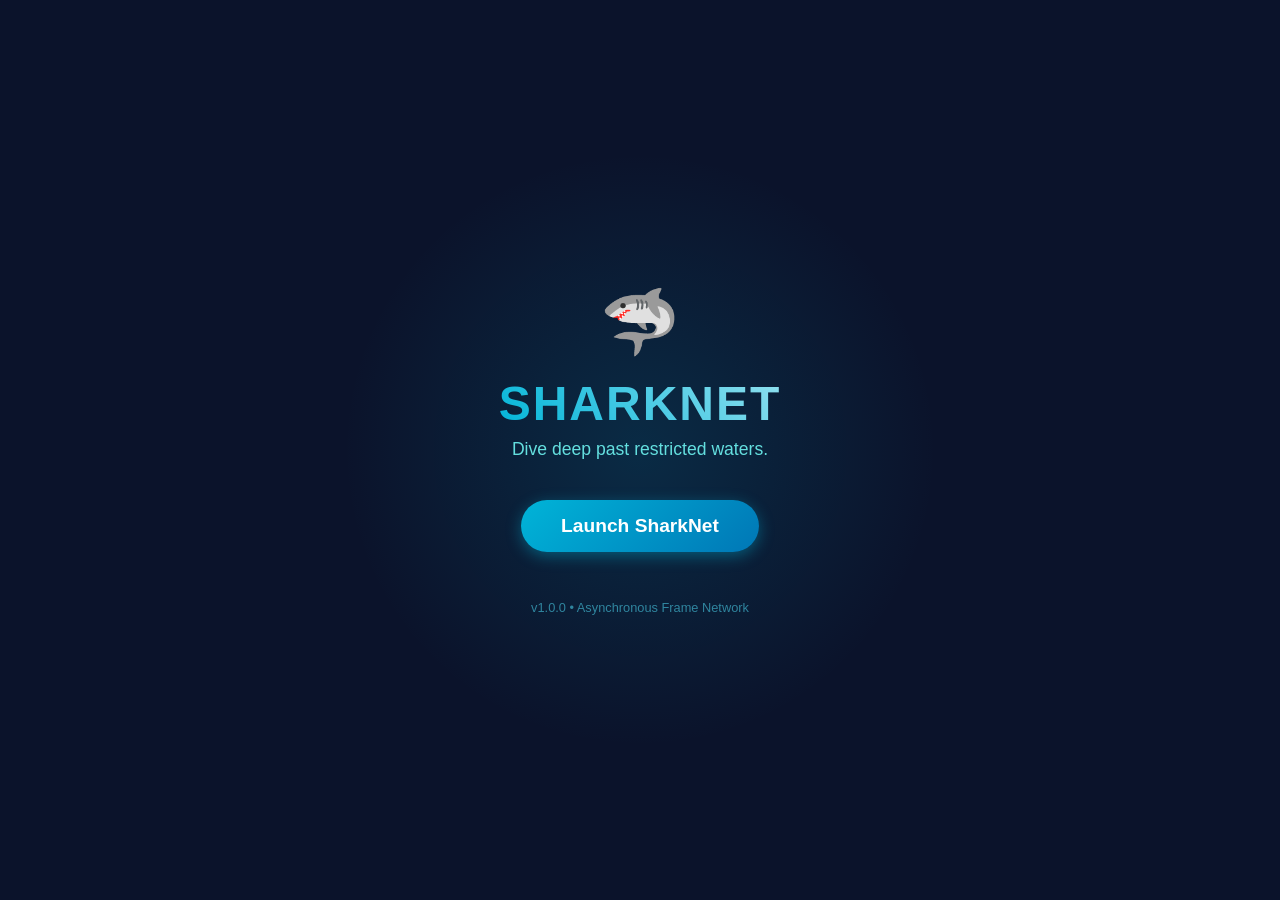
==== index.html @ a1346613 "Add initial HTML structure for SharkNet dashboard" ====
<!DOCTYPE html>
<html lang="en">
<head>
    <meta charset="UTF-8">
    <meta name="viewport" content="width=device-width, initial-scale=1.0">
    <!-- Stealth Meta Tags for School Filters -->
    <title>SharkNet | Dashboard</title>
    <meta name="description" content="SharkNet is a lightweight, responsive web-application framework designed to test proxy-layer protocols and demonstrate asynchronous iframe nesting.">
    
    <style>
        * {
            margin: 0;
            padding: 0;
            box-sizing: border-box;
            font-family: 'Segoe UI', Tahoma, Geneva, Verdana, sans-serif;
        }

        body {
            background-color: #0b132b;
            color: #ffffff;
            display: flex;
            justify-content: center;
            align-items: center;
            min-height: 100vh;
            overflow: hidden;
        }

        /* Ambient glowing background */
        .bg-glow {
            position: absolute;
            width: 600px;
            height: 600px;
            background: radial-gradient(circle, rgba(0, 180, 216, 0.15) 0%, rgba(0,0,0,0) 70%);
            top: 50%;
            left: 50%;
            transform: translate(-50%, -50%);
            z-index: 1;
        }

        .container {
            text-align: center;
            z-index: 2;
            padding: 2rem;
            max-width: 500px;
        }

        .logo-icon {
            font-size: 4rem;
            margin-bottom: 1rem;
            display: inline-block;
            animation: float 4s ease-in-out infinite;
        }

        h1 {
            font-size: 3rem;
            font-weight: 800;
            letter-spacing: 2px;
            margin-bottom: 0.5rem;
            background: linear-gradient(45deg, #00b4d8, #90e0ef);
            -webkit-background-clip: text;
            -webkit-text-fill-color: transparent;
        }

        p {
            color: #64dfdf;
            font-size: 1.1rem;
            margin-bottom: 2.5rem;
            font-weight: 500;
        }

        .launch-btn {
            background: linear-gradient(135deg, #00b4d8 0%, #0077b6 100%);
            color: white;
            border: none;
            padding: 15px 40px;
            font-size: 1.2rem;
            font-weight: 600;
            border-radius: 50px;
            cursor: pointer;
            box-shadow: 0 4px 15px rgba(0, 180, 216, 0.4);
            transition: all 0.3s ease;
        }

        .launch-btn:hover {
            transform: translateY(-3px);
            box-shadow: 0 8px 25px rgba(0, 180, 216, 0.6);
            background: linear-gradient(135deg, #00c4e8 0%, #0088c6 100%);
        }

        .launch-btn:active {
            transform: translateY(-1px);
        }

        .footer {
            margin-top: 3rem;
            font-size: 0.8rem;
            color: #48cae4;
            opacity: 0.6;
        }

        @keyframes float {
            0% { transform: translateY(0px); }
            50% { transform: translateY(-10px); }
            100% { transform: translateY(0px); }
        }
    </style>
</head>
<body>

    <div class="bg-glow"></div>

    <div class="container">
        <div class="logo-icon">🦈</div>
        <h1>SHARKNET</h1>
        <p>Dive deep past restricted waters.</p>
        
        <button class="launch-btn" onclick="launchCloak()">Launch SharkNet</button>
        
        <div class="footer">
            v1.0.0 • Asynchronous Frame Network
        </div>
    </div>

    <script>
        function launchCloak() {
            // 1. Specify the internal URL or proxy link you want to load inside the blank tab
            // For now, it points to a blank layout placeholder file, change this to your proxy backend link!
            const proxyUrl = window.location.href.replace('index.html', '') + 'proxy-loading.html'; 

            // 2. Create the completely blank tab
            const win = window.open('about:blank', '_blank');
            
            if (!win) {
                alert('Pop-up blocked! Please allow pop-ups for this site to launch the stealth tab.');
                return;
            }

            // 3. Configure the document inside the blank tab
            const doc = win.document;
            doc.title = "Google Docs"; // Changes tab title to blend in seamlessly
            
            // 4. Inject a clean favicon (Google Docs icon) so teachers don't notice the tab
            const link = doc.createElement('link');
            link.rel = 'icon';
            link.type = 'image/x-icon';
            link.href = 'https://gstatic.com';
            doc.head.appendChild(link);

            // 5. Create a full-screen, borderless iframe to hold your actual proxy code
            const iframe = doc.createElement('iframe');
            iframe.src = proxyUrl;
            iframe.style.position = 'fixed';
            iframe.style.top = '0';
            iframe.style.left = '0';
            iframe.style.bottom = '0';
            iframe.style.right = '0';
            iframe.style.width = '100%';
            iframe.style.height = '100%';
            iframe.style.border = 'none';
            iframe.style.margin = '0';
            iframe.style.padding = '0';
            iframe.style.overflow = 'hidden';
            iframe.style.zIndex = '999999';

            // 6. Push the iframe into the stealth tab
            doc.body.appendChild(iframe);
            doc.body.style.margin = '0';
            doc.body.style.padding = '0';
        }
    </script>
</body>
</html>
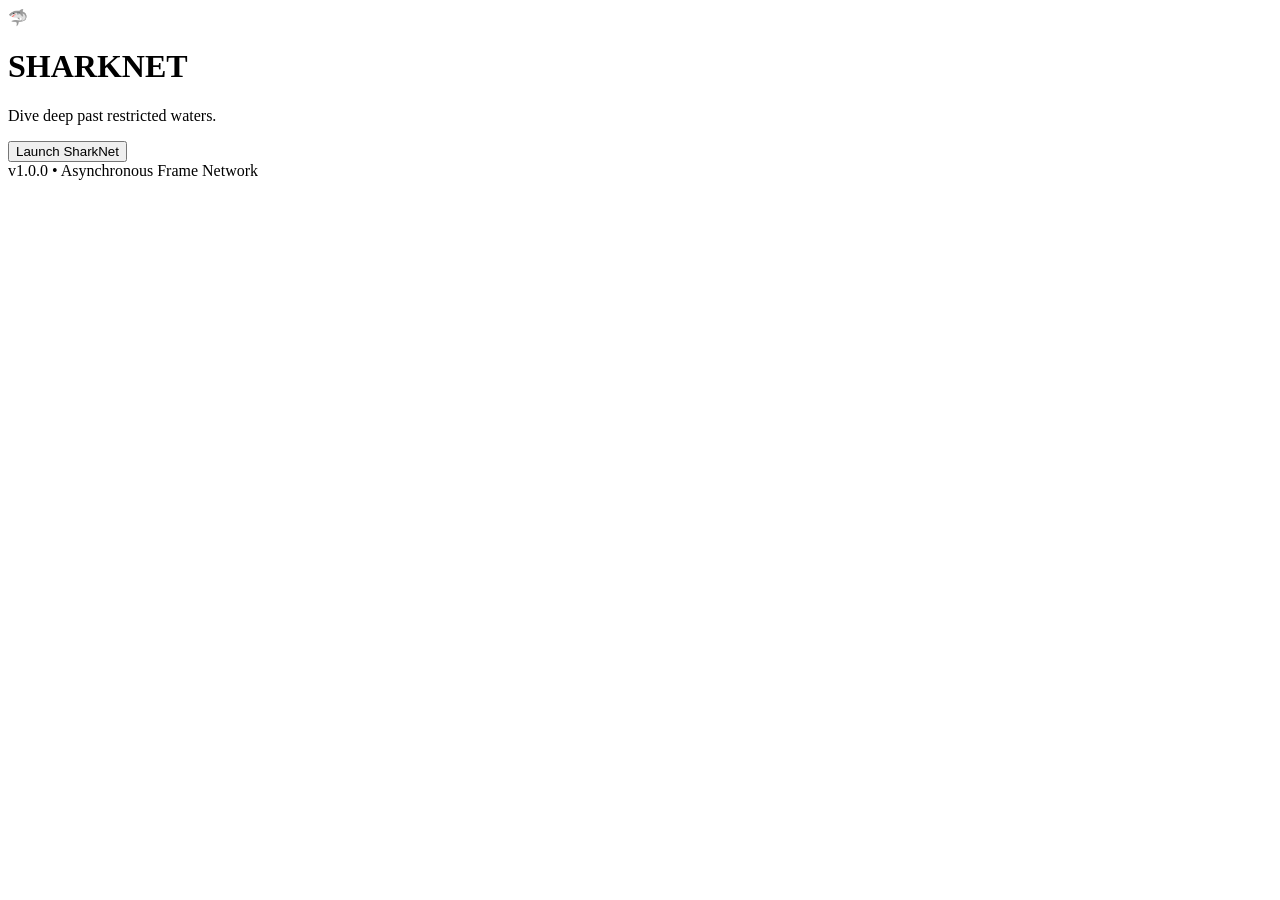
==== commit e3018e9e: "Remove inline styles and link to style.css Replaced inline styles with external stylesheet link." ====
--- a/index.html
+++ b/index.html
@@ -7,103 +7,8 @@
     <title>SharkNet | Dashboard</title>
     <meta name="description" content="SharkNet is a lightweight, responsive web-application framework designed to test proxy-layer protocols and demonstrate asynchronous iframe nesting.">
     
-    <style>
-        * {
-            margin: 0;
-            padding: 0;
-            box-sizing: border-box;
-            font-family: 'Segoe UI', Tahoma, Geneva, Verdana, sans-serif;
-        }
-
-        body {
-            background-color: #0b132b;
-            color: #ffffff;
-            display: flex;
-            justify-content: center;
-            align-items: center;
-            min-height: 100vh;
-            overflow: hidden;
-        }
-
-        /* Ambient glowing background */
-        .bg-glow {
-            position: absolute;
-            width: 600px;
-            height: 600px;
-            background: radial-gradient(circle, rgba(0, 180, 216, 0.15) 0%, rgba(0,0,0,0) 70%);
-            top: 50%;
-            left: 50%;
-            transform: translate(-50%, -50%);
-            z-index: 1;
-        }
-
-        .container {
-            text-align: center;
-            z-index: 2;
-            padding: 2rem;
-            max-width: 500px;
-        }
-
-        .logo-icon {
-            font-size: 4rem;
-            margin-bottom: 1rem;
-            display: inline-block;
-            animation: float 4s ease-in-out infinite;
-        }
-
-        h1 {
-            font-size: 3rem;
-            font-weight: 800;
-            letter-spacing: 2px;
-            margin-bottom: 0.5rem;
-            background: linear-gradient(45deg, #00b4d8, #90e0ef);
-            -webkit-background-clip: text;
-            -webkit-text-fill-color: transparent;
-        }
-
-        p {
-            color: #64dfdf;
-            font-size: 1.1rem;
-            margin-bottom: 2.5rem;
-            font-weight: 500;
-        }
-
-        .launch-btn {
-            background: linear-gradient(135deg, #00b4d8 0%, #0077b6 100%);
-            color: white;
-            border: none;
-            padding: 15px 40px;
-            font-size: 1.2rem;
-            font-weight: 600;
-            border-radius: 50px;
-            cursor: pointer;
-            box-shadow: 0 4px 15px rgba(0, 180, 216, 0.4);
-            transition: all 0.3s ease;
-        }
-
-        .launch-btn:hover {
-            transform: translateY(-3px);
-            box-shadow: 0 8px 25px rgba(0, 180, 216, 0.6);
-            background: linear-gradient(135deg, #00c4e8 0%, #0088c6 100%);
-        }
-
-        .launch-btn:active {
-            transform: translateY(-1px);
-        }
-
-        .footer {
-            margin-top: 3rem;
-            font-size: 0.8rem;
-            color: #48cae4;
-            opacity: 0.6;
-        }
-
-        @keyframes float {
-            0% { transform: translateY(0px); }
-            50% { transform: translateY(-10px); }
-            100% { transform: translateY(0px); }
-        }
-    </style>
+    <!-- This replaces the old style block -->
+    <link rel="stylesheet" href="style.css">
 </head>
 <body>
 
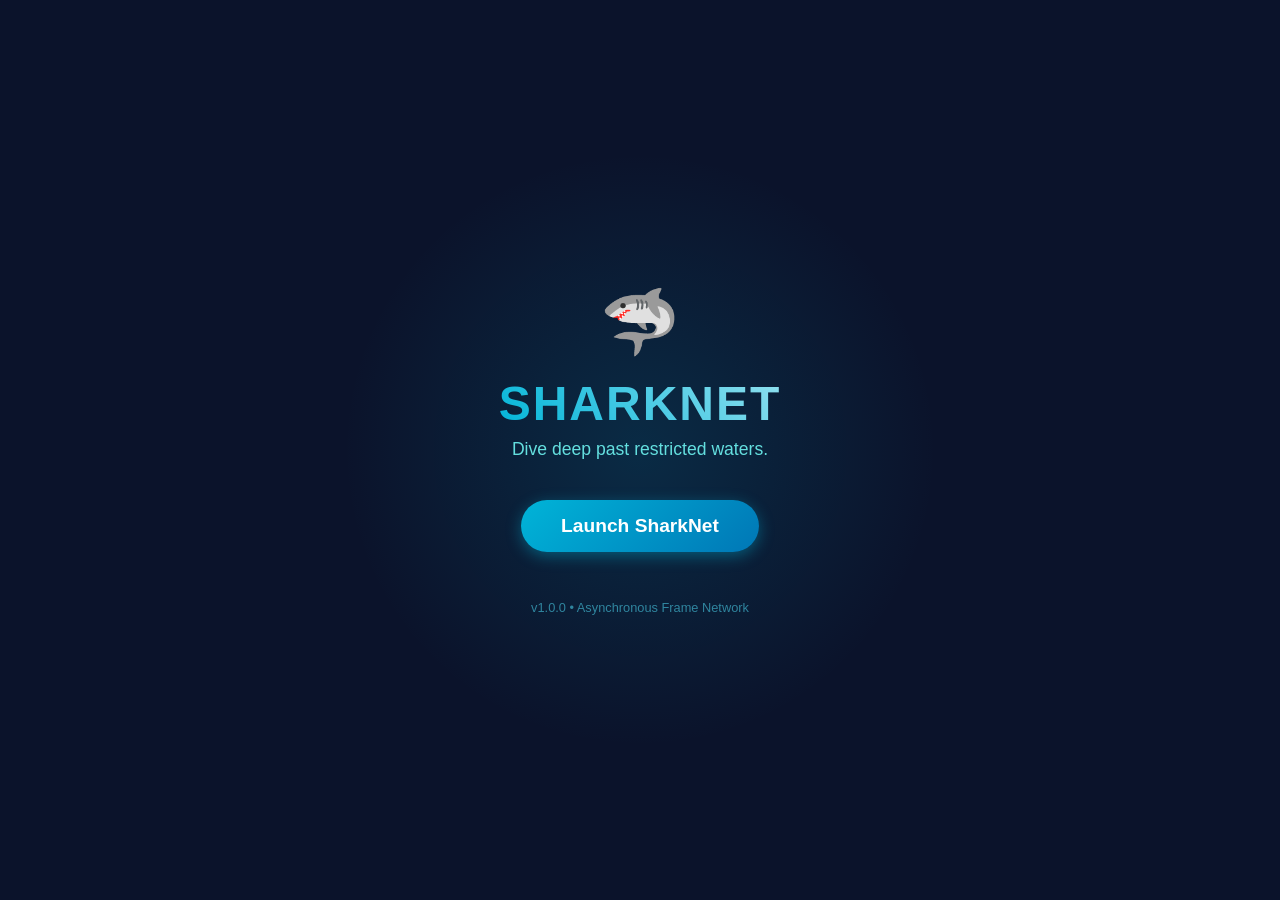
==== commit 5fd3437e: "Update proxy URL for Xylara deployment" ====
--- a/index.html
+++ b/index.html
@@ -25,12 +25,10 @@
             v1.0.0 • Asynchronous Frame Network
         </div>
     </div>
-
     <script>
         function launchCloak() {
-            // 1. Specify the internal URL or proxy link you want to load inside the blank tab
-            // For now, it points to a blank layout placeholder file, change this to your proxy backend link!
-            const proxyUrl = window.location.href.replace('index.html', '') + 'proxy-loading.html'; 
+            // 1. Paste your live Xylara deployment link here!
+            const proxyUrl = "https://162-35-180-41.nip.io/"; 
 
             // 2. Create the completely blank tab
             const win = window.open('about:blank', '_blank');
@@ -51,7 +49,7 @@
             link.href = 'https://gstatic.com';
             doc.head.appendChild(link);
 
-            // 5. Create a full-screen, borderless iframe to hold your actual proxy code
+            // 5. Create a full-screen, borderless iframe to hold Xylara
             const iframe = doc.createElement('iframe');
             iframe.src = proxyUrl;
             iframe.style.position = 'fixed';
--- a/style.css
+++ b/style.css
@@ -0,0 +1,118 @@
+/* ==========================================================================
+   SharkNet Core Styling
+   ========================================================================== */
+
+/* Reset browser defaults */
+* {
+    margin: 0;
+    padding: 0;
+    box-sizing: border-box;
+    font-family: 'Segoe UI', Tahoma, Geneva, Verdana, sans-serif;
+}
+
+/* Main body with dark tech aesthetic */
+body {
+    background-color: #0b132b;
+    color: #ffffff;
+    display: flex;
+    justify-content: center;
+    align-items: center;
+    min-height: 100vh;
+    overflow: hidden;
+}
+
+/* Ambient glowing blue background element */
+.bg-glow {
+    position: absolute;
+    width: 600px;
+    height: 600px;
+    background: radial-gradient(circle, rgba(0, 180, 216, 0.15) 0%, rgba(0, 0, 0, 0) 70%);
+    top: 50%;
+    left: 50%;
+    transform: translate(-50%, -50%);
+    z-index: 1;
+}
+
+/* Central alignment container */
+.container {
+    text-align: center;
+    z-index: 2;
+    padding: 2rem;
+    max-width: 500px;
+}
+
+/* Floating animation for the shark icon */
+.logo-icon {
+    font-size: 4rem;
+    margin-bottom: 1rem;
+    display: inline-block;
+    animation: float 4s ease-in-out infinite;
+}
+
+/* Metallic gradient title text */
+h1 {
+    font-size: 3rem;
+    font-weight: 800;
+    letter-spacing: 2px;
+    margin-bottom: 0.5rem;
+    background: linear-gradient(45deg, #00b4d8, #90e0ef);
+    -webkit-background-clip: text;
+    -webkit-text-fill-color: transparent;
+}
+
+/* Subtitle tagline text */
+p {
+    color: #64dfdf;
+    font-size: 1.1rem;
+    margin-bottom: 2.5rem;
+    font-weight: 500;
+}
+
+/* High-performance glowing launch button */
+.launch-btn {
+    background: linear-gradient(135deg, #00b4d8 0%, #0077b6 100%);
+    color: white;
+    border: none;
+    padding: 15px 40px;
+    font-size: 1.2rem;
+    font-weight: 600;
+    border-radius: 50px;
+    cursor: pointer;
+    box-shadow: 0 4px 15px rgba(0, 180, 216, 0.4);
+    transition: all 0.3s ease;
+}
+
+/* Hover dynamic micro-interactions */
+.launch-btn:hover {
+    transform: translateY(-3px);
+    box-shadow: 0 8px 25px rgba(0, 180, 216, 0.6);
+    background: linear-gradient(135deg, #00c4e8 0%, #0088c6 100%);
+}
+
+/* Click state physics feedback */
+.launch-btn:active {
+    transform: translateY(-1px);
+}
+
+/* Faded technical network footer */
+.footer {
+    margin-top: 3rem;
+    font-size: 0.8rem;
+    color: #48cae4;
+    opacity: 0.6;
+}
+
+/* ==========================================================================
+   Animations
+   ========================================================================== */
+@keyframes float {
+    0% {
+        transform: translateY(0px);
+    }
+    50% {
+        transform: translateY(-10px);
+    }
+    100% {
+        transform: translateY(0px);
+    }
+}
